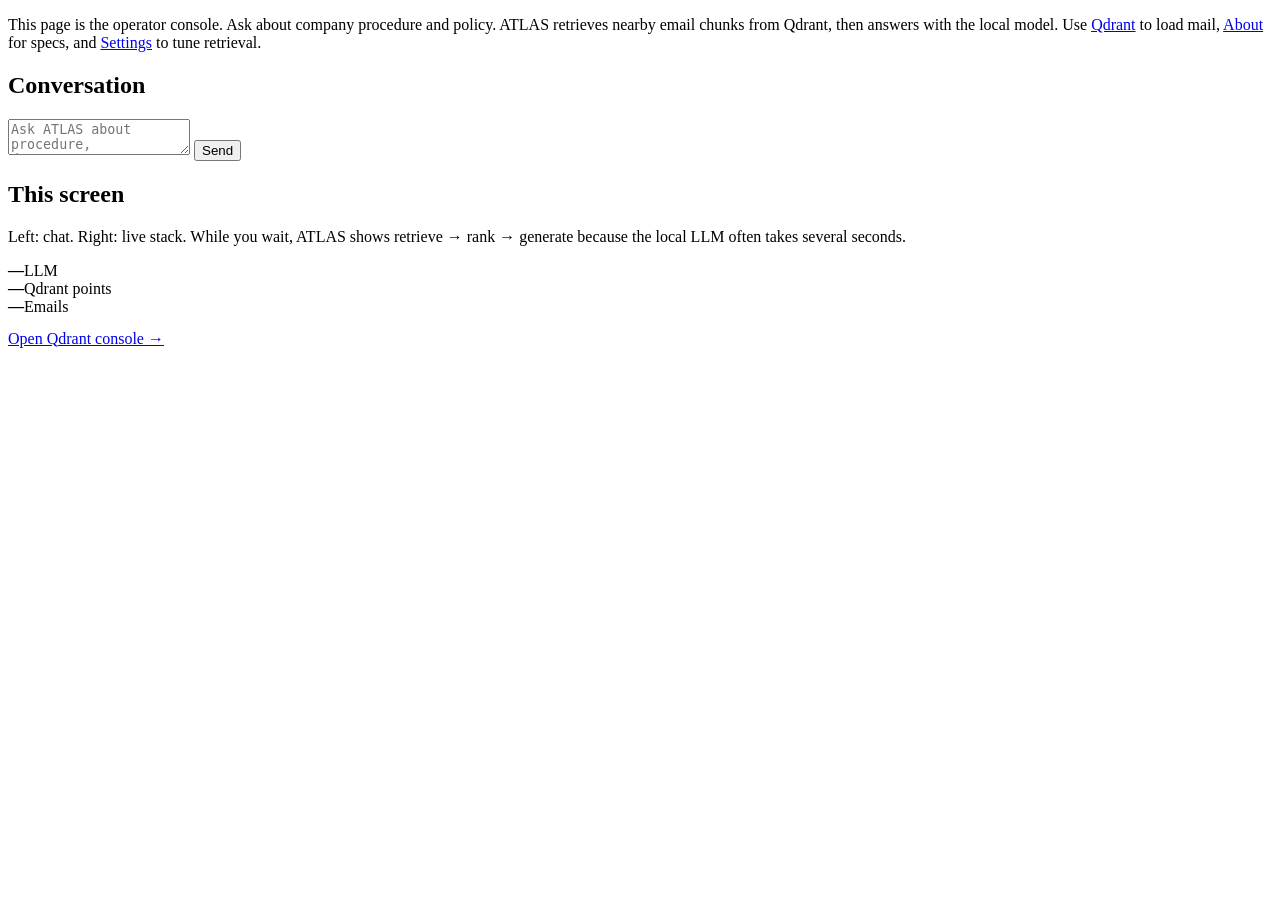
==== web/index.html @ 39711eed "Initial ATLAS commit: on-prem RAG assistant with Qdrant console. Co-authored-by: Cursor <cursoragent" ====
<!DOCTYPE html>
<html lang="en">
  <head>
    <meta charset="UTF-8" />
    <meta name="viewport" content="width=device-width, initial-scale=1.0" />
    <title>ATLAS</title>
    <link rel="stylesheet" href="/css/atlas.css" />
  </head>
  <body>
    <div class="app">
      <div id="nav"></div>
      <div id="hero"></div>
      <p class="lede">
        This page is the operator console. Ask about company procedure and policy.
        ATLAS retrieves nearby email chunks from Qdrant, then answers with
        <span id="model-name">the local model</span>. Use
        <a href="/qdrant.html">Qdrant</a> to load mail,
        <a href="/about.html">About</a> for specs, and
        <a href="/settings.html">Settings</a> to tune retrieval.
      </p>
      <div class="grid-2">
        <section class="panel chat-wrap">
          <h2>Conversation</h2>
          <div id="messages"></div>
          <div class="composer">
            <textarea id="input" placeholder="Ask ATLAS about procedure, departments, or policy…" rows="2"></textarea>
            <button id="send-btn">Send</button>
          </div>
        </section>
        <aside class="panel">
          <h2>This screen</h2>
          <p class="help">
            Left: chat. Right: live stack. While you wait, ATLAS shows retrieve → rank → generate
            because the local LLM often takes several seconds.
          </p>
          <div class="cards" style="margin-top: 12px">
            <div class="stat"><b id="stat-model">—</b><span>LLM</span></div>
            <div class="stat"><b id="stat-points">—</b><span>Qdrant points</span></div>
            <div class="stat"><b id="stat-emails">—</b><span>Emails</span></div>
          </div>
          <p class="help" style="margin-top: 14px">
            <a href="/qdrant.html">Open Qdrant console →</a>
          </p>
        </aside>
      </div>
    </div>
    <script src="/js/atlas.js"></script>
    <script>
      document.getElementById("nav").innerHTML = nav("chat");
      document.getElementById("hero").innerHTML = terminal("internal assistant online · grounded on company email");

      const messagesEl = document.getElementById("messages");
      const inputEl = document.getElementById("input");
      const sendBtn = document.getElementById("send-btn");
      const thinkStages = [
        "searching Qdrant for nearby email vectors…",
        "ranking retrieved chunks…",
        "generating an answer from sources…",
      ];

      function appendMessage(text, role, citations = []) {
        const node = document.createElement("div");
        node.className = `msg ${role}`;
        node.appendChild(document.createTextNode(text));
        if (citations.length) {
          const box = document.createElement("div");
          box.className = "sources";
          citations.forEach((item) => {
            const link = document.createElement("a");
            const id = item.message_id || item.metadata?.message_id;
            link.href = id ? `/qdrant.html?id=${encodeURIComponent(id)}` : "/qdrant.html";
            link.textContent = item.subject || "source";
            box.appendChild(link);
          });
          node.appendChild(box);
        }
        messagesEl.appendChild(node);
        messagesEl.scrollTop = messagesEl.scrollHeight;
        return node;
      }

      async function loadStatus() {
        try {
          const [status, sources] = await Promise.all([api("/api/status"), api("/api/sources")]);
          document.getElementById("model-name").textContent = status.llm.model;
          document.getElementById("stat-model").textContent = status.llm.model;
          document.getElementById("stat-points").textContent = status.qdrant.points ?? sources.chunks;
          document.getElementById("stat-emails").textContent = sources.count;
        } catch (error) {
          document.getElementById("stat-model").textContent = "offline";
        }
      }

      async function sendMessage() {
        const message = inputEl.value.trim();
        if (!message) return;
        inputEl.value = "";
        appendMessage(message, "user");
        sendBtn.disabled = true;
        const think = appendMessage(thinkStages[0], "think");
        think.className = "msg think";
        think.innerHTML = `<div class="think-row"><span class="spinner"></span><span id="think-text">${thinkStages[0]}</span></div>`;
        let stage = 0;
        const timer = setInterval(() => {
          stage = Math.min(stage + 1, thinkStages.length - 1);
          const label = document.getElementById("think-text");
          if (label) label.textContent = thinkStages[stage];
        }, 1800);

        try {
          const data = await api("/api/chat", {
            method: "POST",
            headers: { "Content-Type": "application/json" },
            body: JSON.stringify({ message }),
          });
          think.remove();
          appendMessage(data.answer, "bot", data.citations || []);
        } catch (error) {
          think.remove();
          appendMessage(`Error: ${error.message}`, "bot");
        } finally {
          clearInterval(timer);
          sendBtn.disabled = false;
          inputEl.focus();
        }
      }

      sendBtn.addEventListener("click", sendMessage);
      inputEl.addEventListener("keydown", (event) => {
        if (event.key === "Enter" && !event.shiftKey) {
          event.preventDefault();
          sendMessage();
        }
      });
      loadStatus();
    </script>
  </body>
</html>
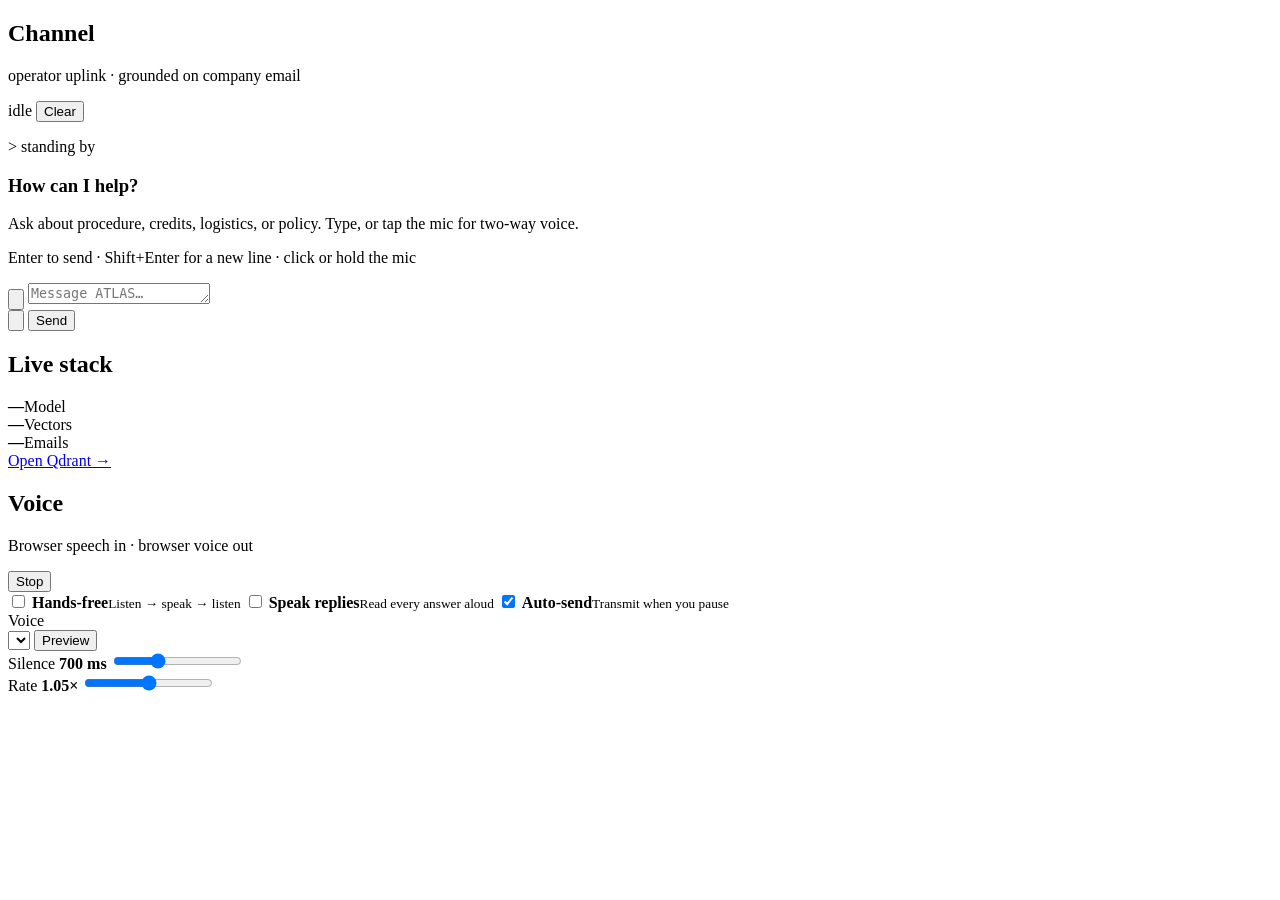
==== commit 3e1459cb: "Add a terminal-styled chat console with two-way voice. WAV/Whisper STT, Chirp 3 HD TTS options, and " ====
--- a/web/index.html
+++ b/web/index.html
@@ -1,5 +1,5 @@
 <!DOCTYPE html>
-<html lang="en">
+<html lang="en" class="chat-page">
   <head>
     <meta charset="UTF-8" />
     <meta name="viewport" content="width=device-width, initial-scale=1.0" />
@@ -7,132 +7,105 @@
     <link rel="stylesheet" href="/css/atlas.css" />
   </head>
   <body>
-    <div class="app">
+    <div class="app chat-app">
       <div id="nav"></div>
       <div id="hero"></div>
-      <p class="lede">
-        This page is the operator console. Ask about company procedure and policy.
-        ATLAS retrieves nearby email chunks from Qdrant, then answers with
-        <span id="model-name">the local model</span>. Use
-        <a href="/qdrant.html">Qdrant</a> to load mail,
-        <a href="/about.html">About</a> for specs, and
-        <a href="/settings.html">Settings</a> to tune retrieval.
-      </p>
-      <div class="grid-2">
-        <section class="panel chat-wrap">
-          <h2>Conversation</h2>
-          <div id="messages"></div>
-          <div class="composer">
-            <textarea id="input" placeholder="Ask ATLAS about procedure, departments, or policy…" rows="2"></textarea>
-            <button id="send-btn">Send</button>
+      <div class="chat-stage">
+        <section class="panel console">
+          <header class="console-head">
+            <div>
+              <h2>Channel</h2>
+              <p class="help" id="channel-meta">operator uplink · grounded on company email</p>
+            </div>
+            <div class="console-actions">
+              <span class="link-lamp" id="voice-lamp" data-mode="idle">idle</span>
+              <button class="ghost-btn" id="clear-btn" type="button">Clear</button>
+            </div>
+          </header>
+          <div id="messages">
+            <div class="empty-channel" id="empty">
+              <p class="prompt-line">&gt; standing by<span class="cursor"></span></p>
+              <h3>How can I help?</h3>
+              <p>Ask about procedure, credits, logistics, or policy. Type, or tap the mic for two-way voice.</p>
+            </div>
+          </div>
+          <div class="composer-shell">
+            <div class="status-bar">
+              <p class="mic-status" id="mic-status"></p>
+              <p class="composer-hint">Enter to send · Shift+Enter for a new line · click or hold the mic</p>
+            </div>
+            <div class="composer console-composer">
+              <button class="mic-btn" id="mic-btn" type="button" title="Click to talk, hold for push-to-talk" aria-label="Microphone">
+                <svg viewBox="0 0 24 24" aria-hidden="true"><path d="M12 3a3 3 0 0 1 3 3v6a3 3 0 0 1-6 0V6a3 3 0 0 1 3-3Zm7 9a7 7 0 0 1-14 0M12 19v3" fill="none" stroke="currentColor" stroke-width="1.8" stroke-linecap="round"/></svg>
+              </button>
+              <textarea id="input" placeholder="Message ATLAS…" rows="1"></textarea>
+              <div class="composer-tools">
+                <button class="icon-stop" id="stop-audio" type="button" title="Stop speaking" aria-label="Stop audio">
+                  <svg viewBox="0 0 24 24" aria-hidden="true"><rect x="7" y="7" width="10" height="10" rx="1.5" fill="currentColor"/></svg>
+                </button>
+                <button class="send-btn" id="send-btn" type="button">Send</button>
+              </div>
+            </div>
           </div>
         </section>
-        <aside class="panel">
-          <h2>This screen</h2>
-          <p class="help">
-            Left: chat. Right: live stack. While you wait, ATLAS shows retrieve → rank → generate
-            because the local LLM often takes several seconds.
-          </p>
-          <div class="cards" style="margin-top: 12px">
-            <div class="stat"><b id="stat-model">—</b><span>LLM</span></div>
-            <div class="stat"><b id="stat-points">—</b><span>Qdrant points</span></div>
-            <div class="stat"><b id="stat-emails">—</b><span>Emails</span></div>
-          </div>
-          <p class="help" style="margin-top: 14px">
-            <a href="/qdrant.html">Open Qdrant console →</a>
-          </p>
+        <aside class="rack">
+          <section class="panel stack-card">
+            <h2>Live stack</h2>
+            <div class="stack-grid">
+              <div class="stat"><b id="stat-model">—</b><span>Model</span></div>
+              <div class="stat"><b id="stat-points">—</b><span>Vectors</span></div>
+              <div class="stat"><b id="stat-emails">—</b><span>Emails</span></div>
+            </div>
+            <a class="rack-link" href="/qdrant.html">Open Qdrant →</a>
+          </section>
+          <section class="panel voice-card">
+            <header class="voice-head">
+              <div>
+                <h2>Voice</h2>
+                <p class="help" id="voice-hint">Browser speech in · browser voice out</p>
+              </div>
+              <button class="ghost-btn" id="stop-btn" type="button">Stop</button>
+            </header>
+            <div class="deck">
+              <label class="toggle">
+                <input type="checkbox" id="two-way" />
+                <i></i>
+                <span><b>Hands-free</b><small>Listen → speak → listen</small></span>
+              </label>
+              <label class="toggle">
+                <input type="checkbox" id="speak-replies" />
+                <i></i>
+                <span><b>Speak replies</b><small>Read every answer aloud</small></span>
+              </label>
+              <label class="toggle">
+                <input type="checkbox" id="auto-send" checked />
+                <i></i>
+                <span><b>Auto-send</b><small>Transmit when you pause</small></span>
+              </label>
+              <div class="voice-pick">
+                <label>Voice</label>
+                <div class="voice-row">
+                  <select id="voice-select"></select>
+                  <button class="ghost-btn" id="preview-voice" type="button">Preview</button>
+                </div>
+              </div>
+              <div class="slider-row">
+                <label>Silence <b id="silence-label">700 ms</b></label>
+                <input id="silence-ms" type="range" min="250" max="1600" step="50" value="700" />
+              </div>
+              <div class="slider-row">
+                <label>Rate <b id="rate-label">1.05×</b></label>
+                <input id="speak-rate" type="range" min="0.7" max="1.4" step="0.05" value="1.05" />
+              </div>
+              <div class="vu" id="vu" aria-hidden="true">
+                <span></span><span></span><span></span><span></span><span></span><span></span><span></span><span></span>
+              </div>
+            </div>
+          </section>
         </aside>
       </div>
     </div>
     <script src="/js/atlas.js"></script>
-    <script>
-      document.getElementById("nav").innerHTML = nav("chat");
-      document.getElementById("hero").innerHTML = terminal("internal assistant online · grounded on company email");
-
-      const messagesEl = document.getElementById("messages");
-      const inputEl = document.getElementById("input");
-      const sendBtn = document.getElementById("send-btn");
-      const thinkStages = [
-        "searching Qdrant for nearby email vectors…",
-        "ranking retrieved chunks…",
-        "generating an answer from sources…",
-      ];
-
-      function appendMessage(text, role, citations = []) {
-        const node = document.createElement("div");
-        node.className = `msg ${role}`;
-        node.appendChild(document.createTextNode(text));
-        if (citations.length) {
-          const box = document.createElement("div");
-          box.className = "sources";
-          citations.forEach((item) => {
-            const link = document.createElement("a");
-            const id = item.message_id || item.metadata?.message_id;
-            link.href = id ? `/qdrant.html?id=${encodeURIComponent(id)}` : "/qdrant.html";
-            link.textContent = item.subject || "source";
-            box.appendChild(link);
-          });
-          node.appendChild(box);
-        }
-        messagesEl.appendChild(node);
-        messagesEl.scrollTop = messagesEl.scrollHeight;
-        return node;
-      }
-
-      async function loadStatus() {
-        try {
-          const [status, sources] = await Promise.all([api("/api/status"), api("/api/sources")]);
-          document.getElementById("model-name").textContent = status.llm.model;
-          document.getElementById("stat-model").textContent = status.llm.model;
-          document.getElementById("stat-points").textContent = status.qdrant.points ?? sources.chunks;
-          document.getElementById("stat-emails").textContent = sources.count;
-        } catch (error) {
-          document.getElementById("stat-model").textContent = "offline";
-        }
-      }
-
-      async function sendMessage() {
-        const message = inputEl.value.trim();
-        if (!message) return;
-        inputEl.value = "";
-        appendMessage(message, "user");
-        sendBtn.disabled = true;
-        const think = appendMessage(thinkStages[0], "think");
-        think.className = "msg think";
-        think.innerHTML = `<div class="think-row"><span class="spinner"></span><span id="think-text">${thinkStages[0]}</span></div>`;
-        let stage = 0;
-        const timer = setInterval(() => {
-          stage = Math.min(stage + 1, thinkStages.length - 1);
-          const label = document.getElementById("think-text");
-          if (label) label.textContent = thinkStages[stage];
-        }, 1800);
-
-        try {
-          const data = await api("/api/chat", {
-            method: "POST",
-            headers: { "Content-Type": "application/json" },
-            body: JSON.stringify({ message }),
-          });
-          think.remove();
-          appendMessage(data.answer, "bot", data.citations || []);
-        } catch (error) {
-          think.remove();
-          appendMessage(`Error: ${error.message}`, "bot");
-        } finally {
-          clearInterval(timer);
-          sendBtn.disabled = false;
-          inputEl.focus();
-        }
-      }
-
-      sendBtn.addEventListener("click", sendMessage);
-      inputEl.addEventListener("keydown", (event) => {
-        if (event.key === "Enter" && !event.shiftKey) {
-          event.preventDefault();
-          sendMessage();
-        }
-      });
-      loadStatus();
-    </script>
+    <script src="/js/chat.js"></script>
   </body>
 </html>
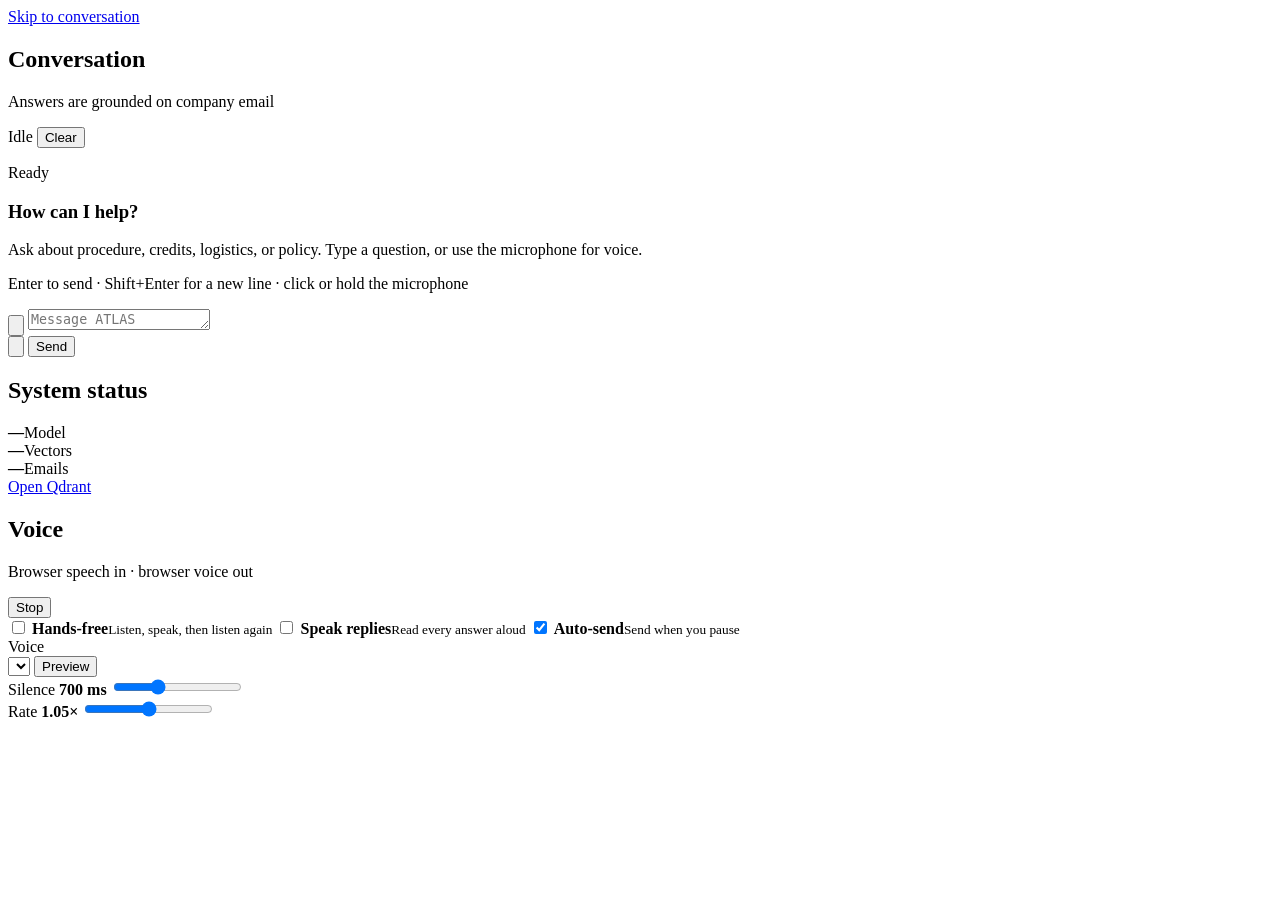
==== commit f7b49c52: "Revamp the web UI as a high-contrast enterprise console. Co-authored-by: Cursor <cursoragent@cursor." ====
--- a/web/index.html
+++ b/web/index.html
@@ -3,42 +3,43 @@
   <head>
     <meta charset="UTF-8" />
     <meta name="viewport" content="width=device-width, initial-scale=1.0" />
-    <title>ATLAS</title>
-    <link rel="stylesheet" href="/css/atlas.css" />
+    <title>Chat — ATLAS</title>
+    <link rel="stylesheet" href="/css/atlas.css?v=ui9" />
   </head>
   <body>
+    <a class="skip-link" href="#messages">Skip to conversation</a>
     <div class="app chat-app">
       <div id="nav"></div>
       <div id="hero"></div>
       <div class="chat-stage">
-        <section class="panel console">
+        <section class="panel console" aria-label="Conversation">
           <header class="console-head">
             <div>
-              <h2>Channel</h2>
-              <p class="help" id="channel-meta">operator uplink · grounded on company email</p>
+              <h2>Conversation</h2>
+              <p class="help" id="channel-meta">Answers are grounded on company email</p>
             </div>
             <div class="console-actions">
-              <span class="link-lamp" id="voice-lamp" data-mode="idle">idle</span>
+              <span class="link-lamp" id="voice-lamp" data-mode="idle">Idle</span>
               <button class="ghost-btn" id="clear-btn" type="button">Clear</button>
             </div>
           </header>
           <div id="messages">
             <div class="empty-channel" id="empty">
-              <p class="prompt-line">&gt; standing by<span class="cursor"></span></p>
+              <p class="prompt-line">Ready</p>
               <h3>How can I help?</h3>
-              <p>Ask about procedure, credits, logistics, or policy. Type, or tap the mic for two-way voice.</p>
+              <p>Ask about procedure, credits, logistics, or policy. Type a question, or use the microphone for voice.</p>
             </div>
           </div>
           <div class="composer-shell">
             <div class="status-bar">
               <p class="mic-status" id="mic-status"></p>
-              <p class="composer-hint">Enter to send · Shift+Enter for a new line · click or hold the mic</p>
+              <p class="composer-hint">Enter to send · Shift+Enter for a new line · click or hold the microphone</p>
             </div>
             <div class="composer console-composer">
               <button class="mic-btn" id="mic-btn" type="button" title="Click to talk, hold for push-to-talk" aria-label="Microphone">
                 <svg viewBox="0 0 24 24" aria-hidden="true"><path d="M12 3a3 3 0 0 1 3 3v6a3 3 0 0 1-6 0V6a3 3 0 0 1 3-3Zm7 9a7 7 0 0 1-14 0M12 19v3" fill="none" stroke="currentColor" stroke-width="1.8" stroke-linecap="round"/></svg>
               </button>
-              <textarea id="input" placeholder="Message ATLAS…" rows="1"></textarea>
+              <textarea id="input" placeholder="Message ATLAS" rows="1" aria-label="Message"></textarea>
               <div class="composer-tools">
                 <button class="icon-stop" id="stop-audio" type="button" title="Stop speaking" aria-label="Stop audio">
                   <svg viewBox="0 0 24 24" aria-hidden="true"><rect x="7" y="7" width="10" height="10" rx="1.5" fill="currentColor"/></svg>
@@ -50,13 +51,13 @@
         </section>
         <aside class="rack">
           <section class="panel stack-card">
-            <h2>Live stack</h2>
+            <h2>System status</h2>
             <div class="stack-grid">
               <div class="stat"><b id="stat-model">—</b><span>Model</span></div>
               <div class="stat"><b id="stat-points">—</b><span>Vectors</span></div>
               <div class="stat"><b id="stat-emails">—</b><span>Emails</span></div>
             </div>
-            <a class="rack-link" href="/qdrant.html">Open Qdrant →</a>
+            <a class="rack-link" href="/qdrant.html">Open Qdrant</a>
           </section>
           <section class="panel voice-card">
             <header class="voice-head">
@@ -69,32 +70,32 @@
             <div class="deck">
               <label class="toggle">
                 <input type="checkbox" id="two-way" />
-                <i></i>
-                <span><b>Hands-free</b><small>Listen → speak → listen</small></span>
+                <i aria-hidden="true"></i>
+                <span><b>Hands-free</b><small>Listen, speak, then listen again</small></span>
               </label>
               <label class="toggle">
                 <input type="checkbox" id="speak-replies" />
-                <i></i>
+                <i aria-hidden="true"></i>
                 <span><b>Speak replies</b><small>Read every answer aloud</small></span>
               </label>
               <label class="toggle">
                 <input type="checkbox" id="auto-send" checked />
-                <i></i>
-                <span><b>Auto-send</b><small>Transmit when you pause</small></span>
+                <i aria-hidden="true"></i>
+                <span><b>Auto-send</b><small>Send when you pause</small></span>
               </label>
               <div class="voice-pick">
-                <label>Voice</label>
+                <label for="voice-select">Voice</label>
                 <div class="voice-row">
                   <select id="voice-select"></select>
                   <button class="ghost-btn" id="preview-voice" type="button">Preview</button>
                 </div>
               </div>
               <div class="slider-row">
-                <label>Silence <b id="silence-label">700 ms</b></label>
+                <label for="silence-ms">Silence <b id="silence-label">700 ms</b></label>
                 <input id="silence-ms" type="range" min="250" max="1600" step="50" value="700" />
               </div>
               <div class="slider-row">
-                <label>Rate <b id="rate-label">1.05×</b></label>
+                <label for="speak-rate">Rate <b id="rate-label">1.05×</b></label>
                 <input id="speak-rate" type="range" min="0.7" max="1.4" step="0.05" value="1.05" />
               </div>
               <div class="vu" id="vu" aria-hidden="true">
@@ -105,7 +106,7 @@
         </aside>
       </div>
     </div>
-    <script src="/js/atlas.js"></script>
-    <script src="/js/chat.js"></script>
+    <script src="/js/atlas.js?v=ui8"></script>
+    <script src="/js/chat.js?v=ui7"></script>
   </body>
 </html>
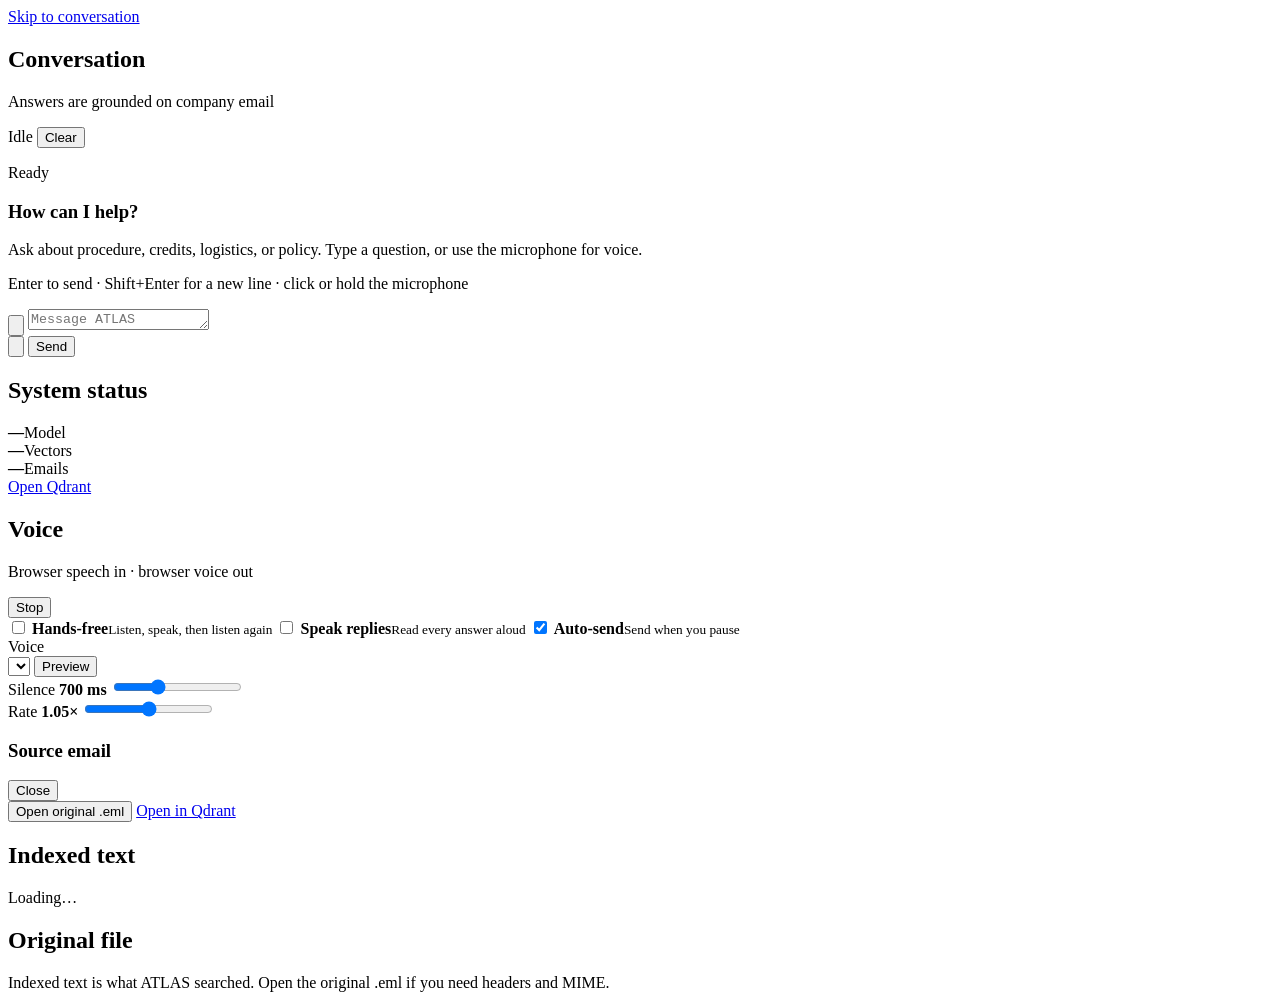
==== commit f59da2da: "Keep chat context across turns and stop mixing example SKUs. Preview source emails in-chat, persist " ====
--- a/web/index.html
+++ b/web/index.html
@@ -4,7 +4,7 @@
     <meta charset="UTF-8" />
     <meta name="viewport" content="width=device-width, initial-scale=1.0" />
     <title>Chat — ATLAS</title>
-    <link rel="stylesheet" href="/css/atlas.css?v=ui9" />
+    <link rel="stylesheet" href="/css/atlas.css?v=ui10" />
   </head>
   <body>
     <a class="skip-link" href="#messages">Skip to conversation</a>
@@ -106,7 +106,26 @@
         </aside>
       </div>
     </div>
+    <div class="modal-bg" id="source-modal" role="dialog" aria-modal="true" aria-labelledby="source-title">
+      <div class="modal source-modal">
+        <header class="source-head">
+          <div>
+            <h3 id="source-title">Source email</h3>
+            <p class="help" id="source-meta"></p>
+          </div>
+          <button class="ghost-btn" id="source-close" type="button">Close</button>
+        </header>
+        <div class="composer source-actions">
+          <button class="secondary" id="source-raw" type="button">Open original .eml</button>
+          <a class="ghost-btn" id="source-qdrant" href="/qdrant.html">Open in Qdrant</a>
+        </div>
+        <h2>Indexed text</h2>
+        <div class="raw" id="source-text">Loading…</div>
+        <h2 class="source-raw-label">Original file</h2>
+        <div class="raw" id="source-raw-text">Indexed text is what ATLAS searched. Open the original .eml if you need headers and MIME.</div>
+      </div>
+    </div>
     <script src="/js/atlas.js?v=ui8"></script>
-    <script src="/js/chat.js?v=ui7"></script>
+    <script src="/js/chat.js?v=ui12"></script>
   </body>
 </html>
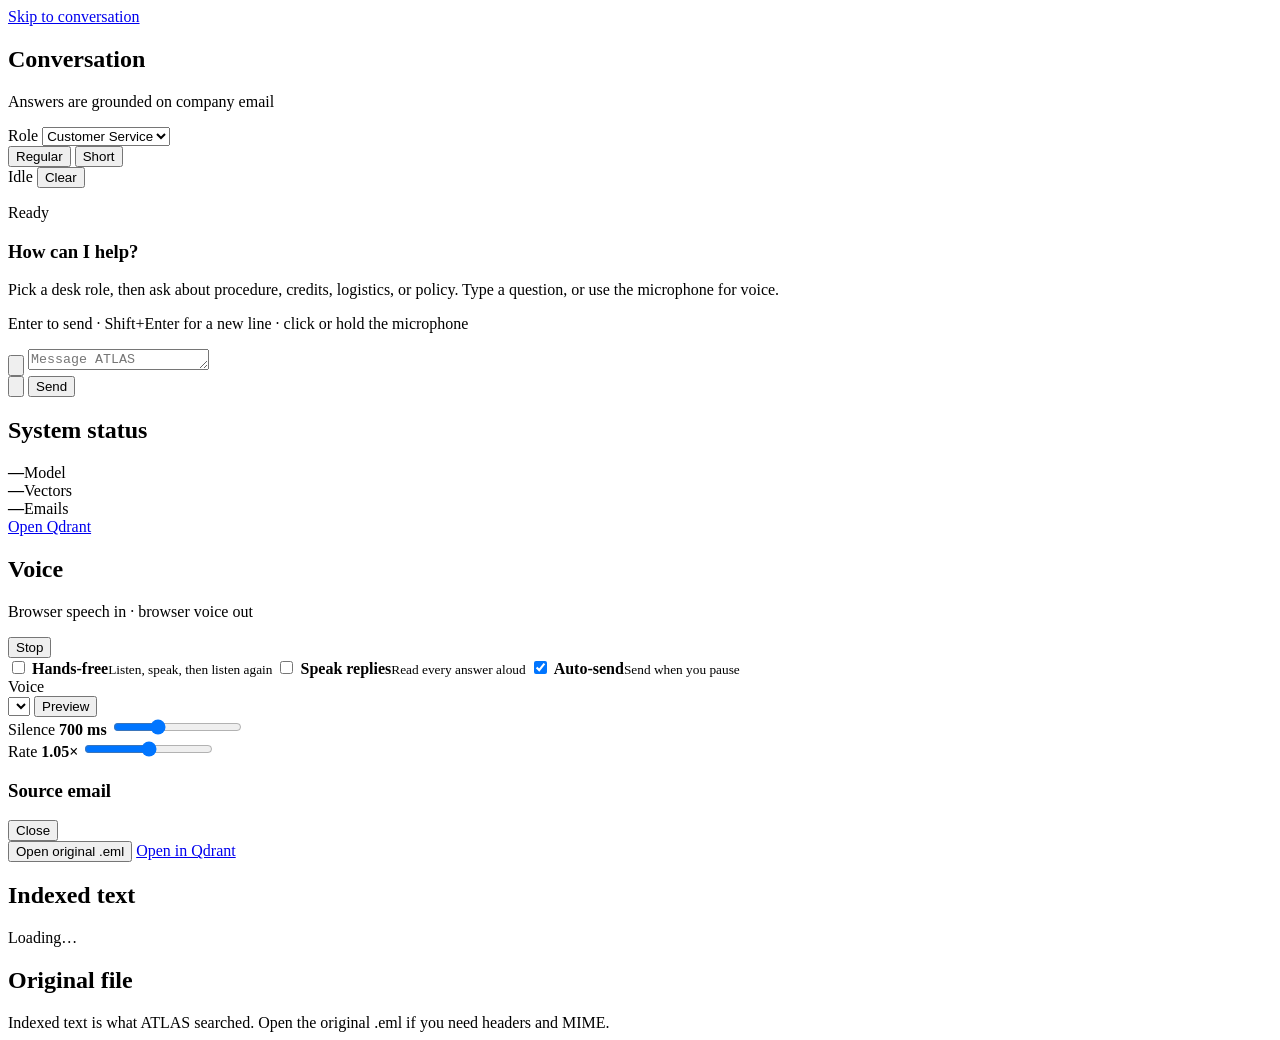
==== commit fcd624b0: "Shape replies by desk role, move the model page to /model.html, and strip markdown from chat and spe" ====
--- a/web/index.html
+++ b/web/index.html
@@ -4,7 +4,7 @@
     <meta charset="UTF-8" />
     <meta name="viewport" content="width=device-width, initial-scale=1.0" />
     <title>Chat — ATLAS</title>
-    <link rel="stylesheet" href="/css/atlas.css?v=ui10" />
+    <link rel="stylesheet" href="/css/atlas.css?v=ui16" />
   </head>
   <body>
     <a class="skip-link" href="#messages">Skip to conversation</a>
@@ -19,6 +19,20 @@
               <p class="help" id="channel-meta">Answers are grounded on company email</p>
             </div>
             <div class="console-actions">
+              <label class="role-switch">
+                <span>Role</span>
+                <select id="staff-role" aria-label="Desk role">
+                  <option value="customer_service">Customer Service</option>
+                  <option value="accounts">Accounts</option>
+                  <option value="sales">Salesperson</option>
+                  <option value="purchasing">Purchasing</option>
+                  <option value="logistics">Logistics</option>
+                </select>
+              </label>
+              <div class="length-switch" role="group" aria-label="Reply length">
+                <button type="button" id="length-regular" data-length="regular">Regular</button>
+                <button type="button" id="length-short" data-length="short">Short</button>
+              </div>
               <span class="link-lamp" id="voice-lamp" data-mode="idle">Idle</span>
               <button class="ghost-btn" id="clear-btn" type="button">Clear</button>
             </div>
@@ -27,7 +41,7 @@
             <div class="empty-channel" id="empty">
               <p class="prompt-line">Ready</p>
               <h3>How can I help?</h3>
-              <p>Ask about procedure, credits, logistics, or policy. Type a question, or use the microphone for voice.</p>
+              <p>Pick a desk role, then ask about procedure, credits, logistics, or policy. Type a question, or use the microphone for voice.</p>
             </div>
           </div>
           <div class="composer-shell">
@@ -70,17 +84,17 @@
             <div class="deck">
               <label class="toggle">
                 <input type="checkbox" id="two-way" />
-                <i aria-hidden="true"></i>
+                <span class="switch" aria-hidden="true"></span>
                 <span><b>Hands-free</b><small>Listen, speak, then listen again</small></span>
               </label>
               <label class="toggle">
                 <input type="checkbox" id="speak-replies" />
-                <i aria-hidden="true"></i>
+                <span class="switch" aria-hidden="true"></span>
                 <span><b>Speak replies</b><small>Read every answer aloud</small></span>
               </label>
               <label class="toggle">
                 <input type="checkbox" id="auto-send" checked />
-                <i aria-hidden="true"></i>
+                <span class="switch" aria-hidden="true"></span>
                 <span><b>Auto-send</b><small>Send when you pause</small></span>
               </label>
               <div class="voice-pick">
@@ -125,7 +139,7 @@
         <div class="raw" id="source-raw-text">Indexed text is what ATLAS searched. Open the original .eml if you need headers and MIME.</div>
       </div>
     </div>
-    <script src="/js/atlas.js?v=ui8"></script>
-    <script src="/js/chat.js?v=ui12"></script>
+    <script src="/js/atlas.js?v=ui16"></script>
+    <script src="/js/chat.js?v=ui18"></script>
   </body>
 </html>
